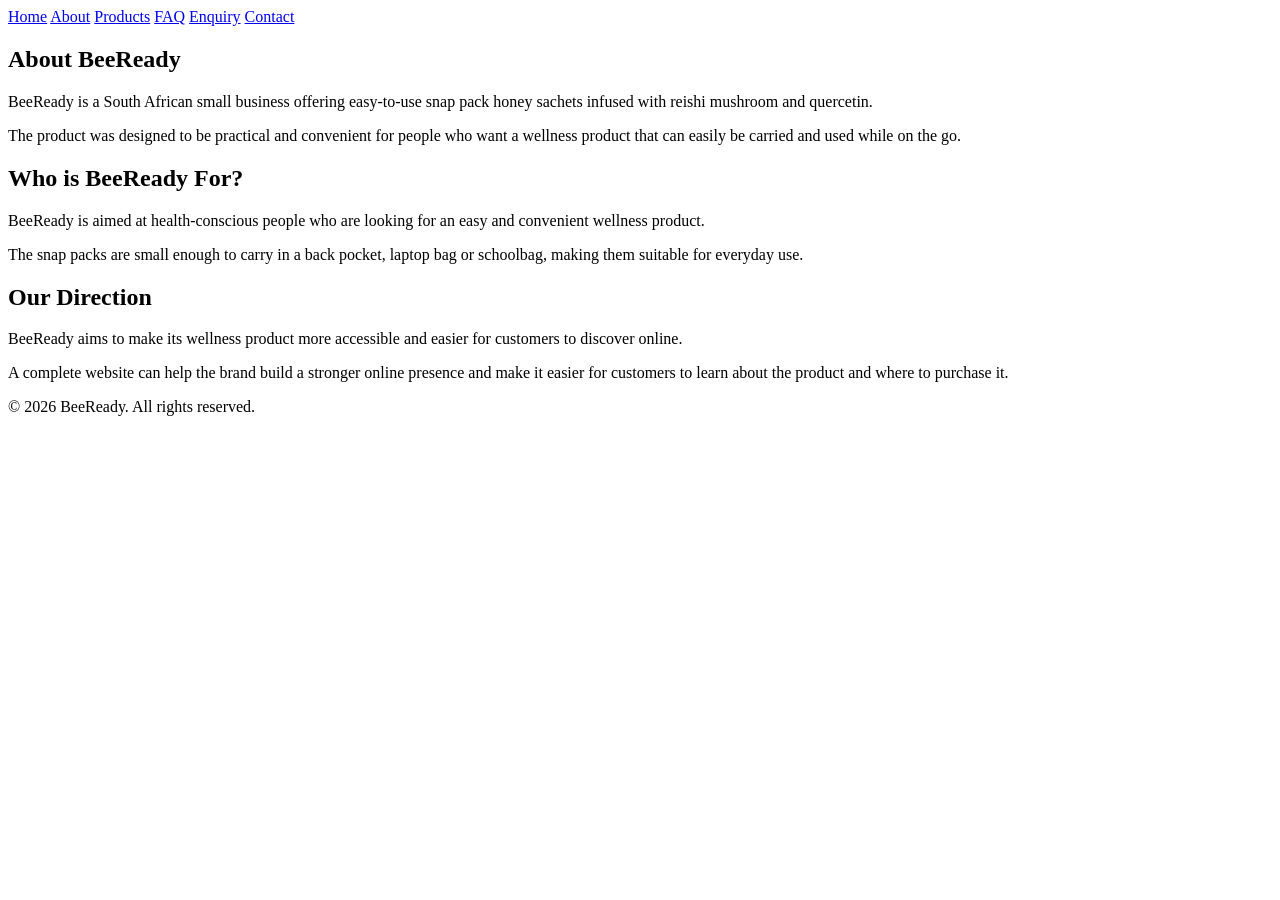
==== about.html @ 3e6a4b76 "Initial Part 1 website structure" ====
<!DOCTYPE html>
<html lang="en">
<head>
    <meta charset="UTF-8">
    <meta name="viewport" content="width=device-width, initial-scale=1.0">
    <title>BeeReady | About</title>
<body>

    <!-- Website Header and Navigation -->
    <header>
        <nav>
            <a href="index.html">Home</a>
            <a href="about.html">About</a>
            <a href="products.html">Products</a>
            <a href="faq.html">FAQ</a>
            <a href="enquiry.html">Enquiry</a>
            <a href="contact.html">Contact</a>
        </nav>
    </header>

    <!-- Main Website Content -->
    <main>

    <!-- About BeeReady -->
    <section>
        <h1>About BeeReady</h1>

        <p>
            BeeReady is a South African small business offering
            easy-to-use snap pack honey sachets infused with
            reishi mushroom and quercetin.
        </p>

        <p>
            The product was designed to be practical and convenient
            for people who want a wellness product that can easily
            be carried and used while on the go.
        </p>
    </section>

    <!-- Target Audience -->
    <section>
        <h2>Who is BeeReady For?</h2>

        <p>
            BeeReady is aimed at health-conscious people who are
            looking for an easy and convenient wellness product.
        </p>

        <p>
            The snap packs are small enough to carry in a back pocket,
            laptop bag or schoolbag, making them suitable for everyday use.
        </p>
    </section>

    <!-- Brand Direction -->
    <section>
        <h2>Our Direction</h2>

        <p>
            BeeReady aims to make its wellness product more accessible
            and easier for customers to discover online.
        </p>

        <p>
            A complete website can help the brand build a stronger
            online presence and make it easier for customers to learn
            about the product and where to purchase it.
        </p>
    </section>

</main>

    <!-- Website Footer -->
    <footer>
        <p>&copy; 2026 BeeReady. All rights reserved.</p>
    </footer>

</body>
</html>
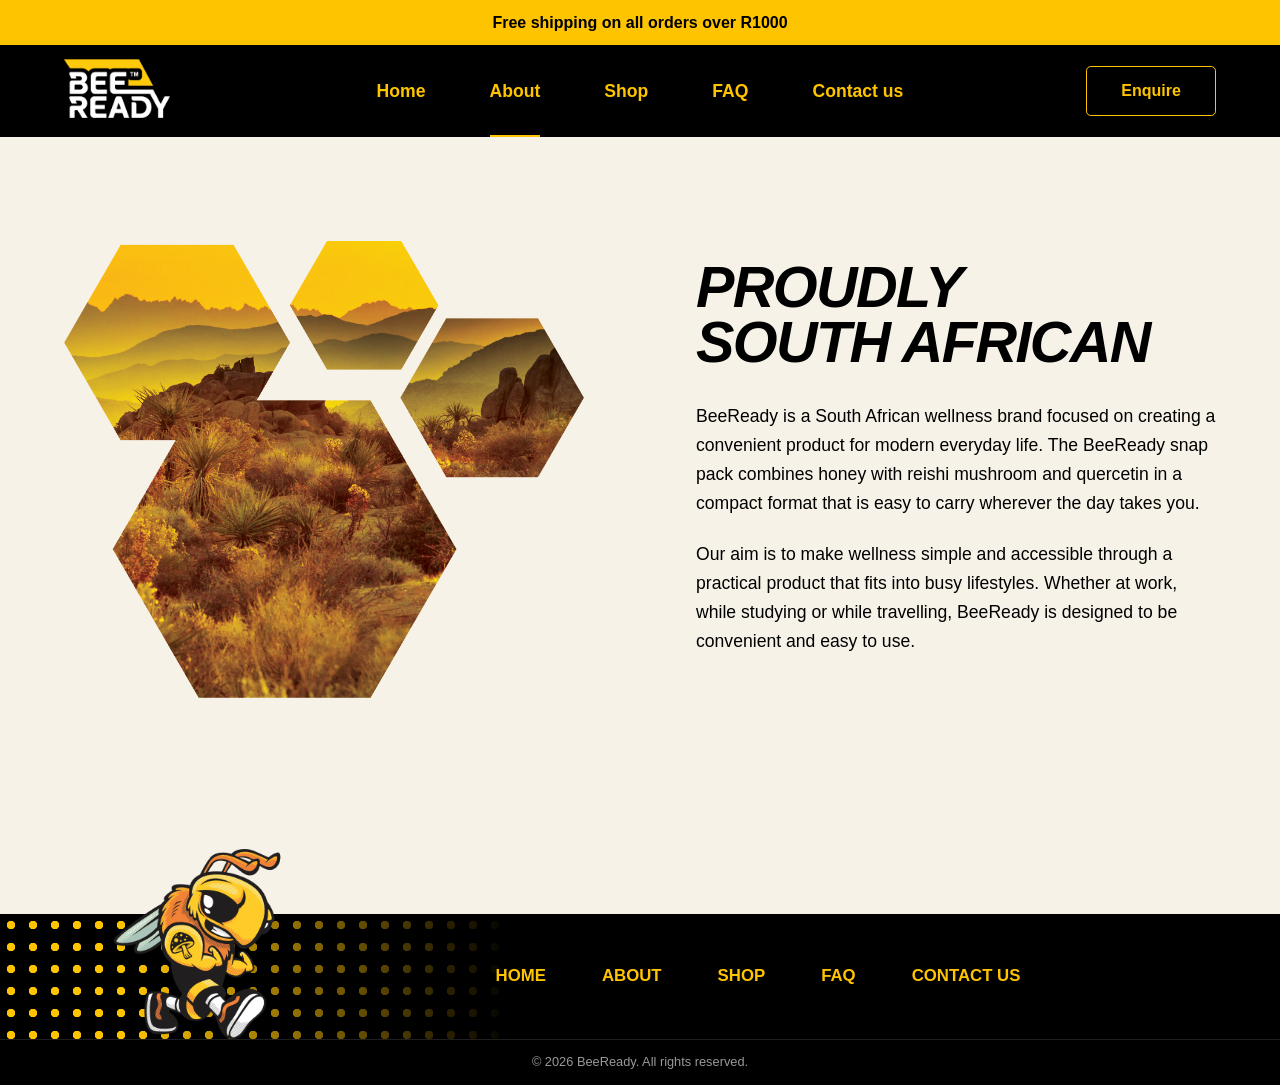
==== commit 243c0236: "Complete Part 2 responsive design and styling" ====
--- a/about.html
+++ b/about.html
@@ -1,80 +1,228 @@
 <!DOCTYPE html>
 <html lang="en">
+
 <head>
     <meta charset="UTF-8">
-    <meta name="viewport" content="width=device-width, initial-scale=1.0">
+
+    <meta
+        name="viewport"
+        content="width=device-width, initial-scale=1.0">
+
+    <link
+        rel="stylesheet"
+        href="css/style.css">
+
     <title>BeeReady | About</title>
+</head>
+
 <body>
 
-    <!-- Website Header and Navigation -->
-    <header>
-        <nav>
-            <a href="index.html">Home</a>
-            <a href="about.html">About</a>
-            <a href="products.html">Products</a>
-            <a href="faq.html">FAQ</a>
-            <a href="enquiry.html">Enquiry</a>
-            <a href="contact.html">Contact</a>
-        </nav>
+
+    <!-- ========================================
+         Announcement Bar
+    ========================================= -->
+
+    <div class="announcement-bar">
+
+        <p>
+            Free shipping on all orders over R1000
+        </p>
+
+    </div>
+
+
+    <!-- ========================================
+         Header
+    ========================================= -->
+
+    <header class="site-header">
+
+        <div class="header-container">
+
+
+            <!-- Logo -->
+
+            <a
+                href="index.html"
+                class="header-logo">
+
+                <img
+                    src="images/logo/beeready-logo.png"
+                    alt="BeeReady logo">
+
+            </a>
+
+
+            <!-- Navigation -->
+
+            <nav
+                class="main-nav"
+                aria-label="Main navigation">
+
+                <a href="index.html">
+                    Home
+                </a>
+
+                <a
+                    href="about.html"
+                    class="active">
+                    About
+                </a>
+
+                <a href="products.html">
+                    Shop
+                </a>
+
+                <a href="faq.html">
+                    FAQ
+                </a>
+
+                <a href="contact.html">
+                    Contact us
+                </a>
+
+            </nav>
+
+
+            <!-- Enquiry Button -->
+
+            <a
+                href="enquiry.html"
+                class="header-button">
+
+                Enquire
+
+            </a>
+
+
+        </div>
+
     </header>
 
-    <!-- Main Website Content -->
-    <main>
-
-    <!-- About BeeReady -->
-    <section>
-        <h1>About BeeReady</h1>
-
-        <p>
-            BeeReady is a South African small business offering
-            easy-to-use snap pack honey sachets infused with
-            reishi mushroom and quercetin.
-        </p>
-
-        <p>
-            The product was designed to be practical and convenient
-            for people who want a wellness product that can easily
-            be carried and used while on the go.
-        </p>
-    </section>
-
-    <!-- Target Audience -->
-    <section>
-        <h2>Who is BeeReady For?</h2>
-
-        <p>
-            BeeReady is aimed at health-conscious people who are
-            looking for an easy and convenient wellness product.
-        </p>
-
-        <p>
-            The snap packs are small enough to carry in a back pocket,
-            laptop bag or schoolbag, making them suitable for everyday use.
-        </p>
-    </section>
-
-    <!-- Brand Direction -->
-    <section>
-        <h2>Our Direction</h2>
-
-        <p>
-            BeeReady aims to make its wellness product more accessible
-            and easier for customers to discover online.
-        </p>
-
-        <p>
-            A complete website can help the brand build a stronger
-            online presence and make it easier for customers to learn
-            about the product and where to purchase it.
-        </p>
-    </section>
-
-</main>
-
-    <!-- Website Footer -->
-    <footer>
-        <p>&copy; 2026 BeeReady. All rights reserved.</p>
+
+    <!-- ========================================
+         Main Content
+    ========================================= -->
+
+    <main class="about-main">
+
+
+        <!-- ========================================
+             Proudly South African Section
+        ========================================= -->
+
+        <section class="about-feature">
+
+
+            <!-- Left Image -->
+
+            <div class="about-feature-image">
+
+                <img
+                    src="images/general/about-south-africa.png"
+                    alt="South African landscape displayed in a honeycomb design">
+
+            </div>
+
+
+            <!-- Right Content -->
+
+            <div class="about-feature-content">
+
+                <h1>
+                    PROUDLY<br>
+                    SOUTH AFRICAN
+                </h1>
+
+                <p>
+                    BeeReady is a South African wellness brand focused on
+                    creating a convenient product for modern everyday life.
+                    The BeeReady snap pack combines honey with reishi
+                    mushroom and quercetin in a compact format that is easy
+                    to carry wherever the day takes you.
+                </p>
+
+                <p>
+                    Our aim is to make wellness simple and accessible through
+                    a practical product that fits into busy lifestyles.
+                    Whether at work, while studying or while travelling,
+                    BeeReady is designed to be convenient and easy to use.
+                </p>
+
+            </div>
+
+
+        </section>
+
+
+    </main>
+
+
+    <!-- ========================================
+         Footer
+    ========================================= -->
+
+    <footer class="site-footer">
+
+        <div class="footer-main">
+
+
+            <!-- Decorative Dots -->
+
+            <div class="footer-dots"></div>
+
+
+            <!-- Bee Mascot -->
+
+            <img
+                src="images/general/beeready-mascot.png"
+                alt="BeeReady bee mascot"
+                class="footer-mascot">
+
+
+            <!-- Footer Navigation -->
+
+            <nav
+                class="footer-nav"
+                aria-label="Footer navigation">
+
+                <a href="index.html">
+                    Home
+                </a>
+
+                <a href="about.html">
+                    About
+                </a>
+
+                <a href="products.html">
+                    Shop
+                </a>
+
+                <a href="faq.html">
+                    FAQ
+                </a>
+
+                <a href="contact.html">
+                    Contact Us
+                </a>
+
+            </nav>
+
+
+        </div>
+
+
+        <div class="footer-bottom">
+
+            <p>
+                &copy; 2026 BeeReady. All rights reserved.
+            </p>
+
+        </div>
+
     </footer>
 
+
 </body>
+
 </html>
--- a/css/style.css
+++ b/css/style.css
@@ -0,0 +1,2231 @@
+/* =========================================================
+   BeeReady Website
+   WEDE5020 - Part 2
+========================================================= */
+
+
+/* =========================================================
+   1. CSS RESET
+========================================================= */
+
+* {
+    margin: 0;
+    padding: 0;
+    box-sizing: border-box;
+}
+
+
+/* =========================================================
+   2. COLOUR VARIABLES
+========================================================= */
+
+:root {
+    --black: #000000;
+    --dark: #080808;
+    --dark-soft: #181818;
+
+    --yellow: #ffc400;
+    --yellow-dark: #e6b000;
+
+    --red: #ed1c24;
+    --blue: #08a9ee;
+
+    --white: #ffffff;
+    --cream: #f7f2e8;
+    --grey: #777777;
+    --light-grey: #e5e5e5;
+}
+
+
+/* =========================================================
+   3. GLOBAL / BASE STYLES
+========================================================= */
+
+html {
+    font-size: 16px;
+    scroll-behavior: smooth;
+}
+
+
+body {
+    font-family: Arial, Helvetica, sans-serif;
+
+    font-size: 1rem;
+    line-height: 1.6;
+
+    color: var(--black);
+    background-color: var(--cream);
+
+    overflow-x: hidden;
+}
+
+
+h1,
+h2,
+h3,
+h4 {
+    line-height: 1.15;
+}
+
+
+h1 {
+    font-size: 3.5rem;
+}
+
+
+h2 {
+    font-size: 2.6rem;
+}
+
+
+h3 {
+    font-size: 1.5rem;
+}
+
+
+h4 {
+    font-size: 1.1rem;
+}
+
+
+p {
+    margin-bottom: 1rem;
+}
+
+
+a {
+    color: inherit;
+    text-decoration: none;
+}
+
+
+ul {
+    padding-left: 1.5rem;
+}
+
+
+img {
+    display: block;
+
+    max-width: 100%;
+    height: auto;
+}
+
+
+input,
+select,
+textarea,
+button {
+    font: inherit;
+}
+
+
+button {
+    cursor: pointer;
+}
+
+
+/* =========================================================
+   4. ANNOUNCEMENT BAR
+========================================================= */
+
+.announcement-bar {
+    width: 100%;
+
+    padding: 0.6rem 1rem;
+
+    background-color: var(--yellow);
+    color: var(--black);
+
+    text-align: center;
+}
+
+
+.announcement-bar p {
+    margin: 0;
+
+    font-size: 1rem;
+    font-weight: 700;
+}
+
+
+/* =========================================================
+   5. HEADER
+========================================================= */
+
+.site-header {
+    width: 100%;
+
+    background-color: var(--black);
+
+    padding: 0 5%;
+}
+
+
+.header-container {
+    width: min(100%, 1540px);
+
+    min-height: 92px;
+
+    margin: 0 auto;
+
+    display: grid;
+
+    grid-template-columns:
+        180px
+        1fr
+        180px;
+
+    align-items: center;
+}
+
+
+/* Header Logo */
+
+.header-logo {
+    display: flex;
+
+    justify-content: flex-start;
+    align-items: center;
+}
+
+
+.header-logo img {
+    width: 110px;
+    height: auto;
+}
+
+
+/* Main Navigation */
+
+.main-nav {
+    height: 92px;
+
+    display: flex;
+
+    justify-content: center;
+    align-items: stretch;
+
+    gap: 4rem;
+}
+
+
+.main-nav a {
+    position: relative;
+
+    display: flex;
+
+    align-items: center;
+
+    color: var(--yellow);
+
+    font-size: 1.1rem;
+    font-weight: 600;
+
+    transition:
+        color 0.25s ease;
+}
+
+
+.main-nav a::after {
+    content: "";
+
+    position: absolute;
+
+    left: 0;
+    right: 0;
+    bottom: 0;
+
+    height: 2px;
+
+    background-color: var(--yellow);
+
+    transform: scaleX(0);
+
+    transform-origin: center;
+
+    transition:
+        transform 0.25s ease;
+}
+
+
+.main-nav a:hover {
+    color: var(--white);
+}
+
+
+.main-nav a:hover::after,
+.main-nav a.active::after {
+    transform: scaleX(1);
+}
+
+
+.main-nav a:focus {
+    outline: 2px solid var(--yellow);
+    outline-offset: 5px;
+}
+
+
+/* Header Enquiry Button */
+
+.header-button {
+    justify-self: end;
+
+    min-width: 130px;
+
+    padding: 0.7rem 1.4rem;
+
+    border: 1px solid var(--yellow);
+    border-radius: 0.3rem;
+
+    color: var(--yellow);
+
+    text-align: center;
+
+    font-weight: 700;
+
+    transition:
+        background-color 0.25s ease,
+        color 0.25s ease,
+        transform 0.25s ease;
+}
+
+
+.header-button:hover,
+.header-button-active {
+    background-color: var(--yellow);
+    color: var(--black);
+}
+
+
+.header-button:hover {
+    transform: translateY(-2px);
+}
+
+
+.header-button:focus {
+    outline: 2px solid var(--yellow);
+    outline-offset: 4px;
+}
+
+
+/* =========================================================
+   6. GENERAL PAGE LAYOUT
+========================================================= */
+
+main {
+    width: min(90%, 1200px);
+
+    margin: 0 auto;
+}
+
+
+section {
+    padding: 5rem 0;
+}
+
+
+section + section {
+    border-top: 1px solid rgba(0, 0, 0, 0.08);
+}
+
+
+/* Pages that need true full width */
+
+.home-main,
+.about-main,
+.shop-main {
+    width: 100%;
+    max-width: none;
+
+    margin: 0;
+    padding: 0;
+}
+
+
+/* =========================================================
+   7. COMMON BUTTONS / LABELS
+========================================================= */
+
+.section-label {
+    margin-bottom: 0.8rem;
+
+    color: var(--yellow);
+
+    font-size: 0.85rem;
+    font-weight: 700;
+
+    letter-spacing: 0.13rem;
+}
+
+
+.text-link {
+    display: inline-block;
+
+    margin-top: 0.5rem;
+
+    padding-bottom: 0.15rem;
+
+    border-bottom: 2px solid var(--yellow);
+
+    font-weight: 700;
+
+    transition:
+        color 0.25s ease;
+}
+
+
+.text-link:hover {
+    color: var(--yellow-dark);
+}
+
+
+.text-link:focus {
+    outline: 2px solid var(--yellow);
+    outline-offset: 4px;
+}
+
+
+.dark-button,
+.primary-button {
+    display: inline-block;
+
+    margin-top: 1rem;
+
+    padding: 0.9rem 1.6rem;
+
+    border-radius: 0.3rem;
+
+    background-color: var(--black);
+    color: var(--white);
+
+    font-weight: 700;
+
+    transition:
+        background-color 0.25s ease,
+        color 0.25s ease,
+        transform 0.25s ease;
+}
+
+
+.dark-button:hover,
+.primary-button:hover {
+    background-color: var(--yellow);
+    color: var(--black);
+
+    transform: translateY(-3px);
+}
+
+
+/* =========================================================
+   8. HOME HERO
+========================================================= */
+
+.home-hero {
+    position: relative;
+
+    width: 100%;
+
+    min-height: 720px;
+
+    margin: 0;
+    padding: 0;
+
+    background-color: var(--black);
+
+    background-image:
+        url("../images/general/home-hero-bg.jpg");
+
+    background-size: cover;
+    background-position: center center;
+    background-repeat: no-repeat;
+
+    overflow: hidden;
+
+    border: none;
+}
+
+
+/* Overlay */
+
+.home-hero-overlay {
+    position: absolute;
+
+    inset: 0;
+
+    z-index: 1;
+
+    background:
+        linear-gradient(
+            90deg,
+            rgba(0, 0, 0, 0.78) 0%,
+            rgba(0, 0, 0, 0.55) 48%,
+            rgba(0, 0, 0, 0.90) 100%
+        );
+}
+
+
+/* Hero Inner */
+
+.home-hero-container {
+    position: relative;
+
+    z-index: 2;
+
+    width: min(90%, 1600px);
+
+    min-height: 720px;
+
+    margin: 0 auto;
+
+    display: grid;
+
+    grid-template-columns:
+        1.05fr
+        0.95fr;
+
+    align-items: center;
+
+    gap: 4rem;
+}
+
+
+/* Left Side */
+
+.home-hero-left {
+    color: var(--white);
+}
+
+
+/* Main Heading */
+
+.home-hero-heading {
+    display: flex;
+
+    flex-direction: column;
+
+    align-items: flex-start;
+
+    margin-bottom: 3rem;
+
+    text-transform: uppercase;
+
+    font-weight: 900;
+    font-style: italic;
+
+    line-height: 0.88;
+}
+
+
+.home-hero-heading span {
+    display: block;
+
+    color: var(--white);
+
+    font-size: clamp(
+        3rem,
+        4vw,
+        4.7rem
+    );
+}
+
+
+.home-hero-heading strong {
+    display: block;
+
+    margin-left: 1.4rem;
+
+    color: var(--yellow);
+
+    font-size: clamp(
+        4rem,
+        5.2vw,
+        6rem
+    );
+
+    font-weight: 900;
+
+    line-height: 0.95;
+
+    transform: rotate(-3deg);
+}
+
+
+/* Hero Text */
+
+.home-hero-copy {
+    max-width: 650px;
+}
+
+
+.home-hero-copy h1 {
+    margin: 0 0 1.2rem;
+
+    color: var(--white);
+
+    font-size: 1.55rem;
+    font-weight: 700;
+
+    line-height: 1.35;
+}
+
+
+.home-hero-copy p {
+    margin: 0 0 1.5rem;
+
+    max-width: 620px;
+
+    color: var(--white);
+
+    font-size: 1.08rem;
+
+    line-height: 1.7;
+}
+
+
+/* Hero Button */
+
+.home-hero-button {
+    display: inline-flex;
+
+    align-items: center;
+    justify-content: center;
+
+    min-width: 270px;
+
+    padding: 0.85rem 1.4rem;
+
+    border-radius: 0.25rem;
+
+    background-color: var(--yellow);
+    color: var(--black);
+
+    font-weight: 700;
+
+    transition:
+        background-color 0.25s ease,
+        transform 0.25s ease;
+}
+
+
+.home-hero-button:hover {
+    background-color: var(--white);
+
+    transform: translateY(-3px);
+}
+
+
+.home-hero-button:focus {
+    outline: 3px solid var(--yellow);
+    outline-offset: 4px;
+}
+
+
+
+
+/* Right Product Artwork */
+
+.home-hero-right {
+    display: flex;
+
+    justify-content: center;
+    align-items: center;
+}
+
+
+.home-hero-right img {
+    width: 100%;
+
+    max-width: 620px;
+
+    height: auto;
+
+    object-fit: contain;
+
+    filter:
+        drop-shadow(
+            0 25px 35px
+            rgba(0, 0, 0, 0.35)
+        );
+}
+
+
+/* =========================================================
+   9. HOME ABOUT
+========================================================= */
+
+.home-about {
+    width: min(90%, 1200px);
+
+    margin-left: auto;
+    margin-right: auto;
+
+    display: grid;
+
+    grid-template-columns:
+        1fr
+        1.25fr;
+
+    gap: 5rem;
+
+    align-items: start;
+}
+
+
+.home-about-heading h2 {
+    max-width: 450px;
+}
+
+
+.home-about-card {
+    padding: 2.5rem;
+
+    background-color: var(--white);
+
+    border-radius: 1rem;
+}
+
+
+/* =========================================================
+   10. HOME PRODUCT
+========================================================= */
+
+.home-product {
+    width: min(90%, 1200px);
+
+    margin-left: auto;
+    margin-right: auto;
+
+    display: grid;
+
+    grid-template-columns:
+        1fr
+        1fr;
+
+    gap: 5rem;
+
+    align-items: center;
+}
+
+
+.home-product-image {
+    padding: 3rem;
+
+    background-color: var(--white);
+
+    border-radius: 1.5rem;
+
+    display: flex;
+
+    justify-content: center;
+    align-items: center;
+}
+
+
+.home-product-image img {
+    width: 100%;
+
+    max-width: 450px;
+
+    object-fit: contain;
+}
+
+
+.home-product-content h2 {
+    margin-bottom: 1.5rem;
+
+    max-width: 600px;
+}
+
+
+.home-product-content p {
+    max-width: 600px;
+}
+
+
+/* =========================================================
+   11. GENERAL INNER PAGE HERO
+========================================================= */
+
+.page-hero {
+    margin-top: 2rem;
+
+    padding: 4.5rem 3rem;
+
+    background-color: var(--dark-soft);
+    color: var(--white);
+
+    border-radius: 1.5rem;
+}
+
+
+.page-hero h1 {
+    max-width: 800px;
+
+    margin-bottom: 1rem;
+}
+
+
+.page-hero > p:last-child {
+    max-width: 700px;
+
+    color: #dddddd;
+
+    font-size: 1.1rem;
+}
+
+
+/* =========================================================
+   12. ABOUT PAGE
+========================================================= */
+
+.about-feature {
+    width: min(90%, 1380px);
+
+    margin: 0 auto;
+
+    padding: 6.5rem 0;
+
+    display: grid;
+
+    grid-template-columns:
+        minmax(0, 1fr)
+        minmax(0, 1fr);
+
+    gap: 7rem;
+
+    align-items: center;
+
+    border: none;
+}
+
+
+/* About Image */
+
+.about-feature-image {
+    display: flex;
+
+    justify-content: center;
+    align-items: center;
+}
+
+
+.about-feature-image img {
+    width: 100%;
+
+    max-width: 650px;
+
+    object-fit: contain;
+}
+
+
+/* About Copy */
+
+.about-feature-content {
+    max-width: 650px;
+}
+
+
+.about-feature-content h1 {
+    margin-bottom: 2rem;
+
+    color: var(--black);
+
+    font-size: clamp(
+        3rem,
+        4.5vw,
+        5rem
+    );
+
+    font-weight: 800;
+    font-style: italic;
+
+    line-height: 0.95;
+
+    letter-spacing: -0.1rem;
+}
+
+
+.about-feature-content p {
+    margin-bottom: 1.4rem;
+
+    color: var(--black);
+
+    font-size: 1.1rem;
+
+    line-height: 1.65;
+}
+
+
+/* Old About classes kept in case still used */
+
+.about-grid {
+    display: grid;
+
+    grid-template-columns:
+        1fr
+        1.3fr;
+
+    gap: 4rem;
+
+    align-items: start;
+}
+
+
+.about-card {
+    padding: 2.5rem;
+
+    background-color: var(--white);
+
+    border-radius: 1rem;
+}
+
+
+/* =========================================================
+   13. SHOP / PRODUCT PAGE
+========================================================= */
+
+.shop-product {
+    width: min(90%, 1200px);
+
+    margin: 0 auto;
+
+    padding: 5rem 0 6rem;
+
+    text-align: center;
+
+    border: none;
+}
+
+
+.shop-product-image {
+    display: flex;
+
+    justify-content: center;
+
+    margin-bottom: 2rem;
+}
+
+
+.shop-product-image img {
+    width: 100%;
+
+    max-width: 500px;
+
+    object-fit: contain;
+}
+
+
+.shop-product-content {
+    max-width: 520px;
+
+    margin: 0 auto;
+}
+
+
+.shop-product-content h1 {
+    margin-bottom: 1rem;
+
+    color: var(--black);
+
+    font-size: 1.55rem;
+    font-weight: 800;
+    font-style: italic;
+
+    line-height: 1.05;
+}
+
+
+.shop-product-content p {
+    margin-bottom: 1.6rem;
+
+    color: var(--black);
+
+    font-size: 1.1rem;
+
+    line-height: 1.65;
+}
+
+
+.buy-button {
+    display: inline-block;
+
+    padding: 0.85rem 2rem;
+
+    background-color: var(--yellow);
+    color: var(--black);
+
+    border-radius: 0.25rem;
+
+    font-size: 1rem;
+    font-weight: 700;
+
+    transition:
+        background-color 0.25s ease,
+        color 0.25s ease,
+        transform 0.25s ease;
+}
+
+
+.buy-button:hover {
+    background-color: var(--black);
+    color: var(--white);
+
+    transform: translateY(-2px);
+}
+
+
+.buy-button:focus {
+    outline: 3px solid var(--yellow);
+    outline-offset: 4px;
+}
+
+
+/* =========================================================
+   14. POWER / INGREDIENT SECTION
+========================================================= */
+
+.power-section {
+    width: 100%;
+
+    padding: 4.5rem 5% 5.5rem;
+
+    background-color: #020707;
+    color: var(--white);
+
+    border: none;
+}
+
+
+/* Ingredient Heading */
+
+.power-heading {
+    margin-bottom: 4rem;
+
+    text-align: center;
+}
+
+
+.power-heading p {
+    margin: 0;
+
+    color: var(--blue);
+
+    font-size: clamp(
+        2rem,
+        3vw,
+        3.3rem
+    );
+
+    font-weight: 900;
+    font-style: italic;
+
+    line-height: 1;
+}
+
+
+.power-heading h2 {
+    margin: 0.4rem 0;
+
+    color: var(--white);
+
+    font-size: clamp(
+        2rem,
+        3vw,
+        3.2rem
+    );
+
+    font-weight: 900;
+    font-style: italic;
+
+    line-height: 1;
+}
+
+
+.power-heading h3 {
+    margin: 0;
+
+    color: var(--yellow);
+
+    font-size: clamp(
+        2rem,
+        3vw,
+        3.2rem
+    );
+
+    font-weight: 900;
+    font-style: italic;
+
+    line-height: 1;
+}
+
+
+/* Ingredient Grid */
+
+.power-grid {
+    width: min(100%, 1350px);
+
+    margin: 0 auto;
+
+    display: grid;
+
+    grid-template-columns:
+        repeat(4, 1fr);
+
+    gap: 2rem;
+}
+
+
+/* Cards */
+
+.power-card {
+    position: relative;
+
+    min-height: 450px;
+
+    padding: 4.5rem 2rem 2.5rem;
+
+    border: 2px solid;
+    border-radius: 0.9rem;
+
+    background-color: transparent;
+
+    transition:
+        transform 0.3s ease,
+        box-shadow 0.3s ease;
+}
+
+
+.power-card-yellow {
+    border-color: var(--yellow);
+}
+
+
+.power-card-red {
+    border-color: var(--red);
+}
+
+
+/* Gap in top border */
+
+.power-card::before {
+    content: "";
+
+    position: absolute;
+
+    top: -4px;
+    left: 50%;
+
+    width: 110px;
+    height: 8px;
+
+    background-color: #020707;
+
+    transform: translateX(-50%);
+}
+
+
+/* Ingredient Images */
+
+.ingredient-icon {
+    position: absolute;
+
+    top: -2.7rem;
+    left: 50%;
+
+    width: 95px;
+    height: 95px;
+
+    transform: translateX(-50%);
+
+    display: flex;
+
+    justify-content: center;
+    align-items: center;
+
+    z-index: 2;
+}
+
+
+.ingredient-icon img {
+    width: 100%;
+    height: 100%;
+
+    object-fit: contain;
+}
+
+
+/* Card Titles */
+
+.power-card h4 {
+    margin-bottom: 1.5rem;
+
+    text-align: center;
+
+    font-size: 1.15rem;
+    font-weight: 800;
+    font-style: italic;
+
+    line-height: 1.2;
+}
+
+
+.power-card-yellow h4 {
+    color: var(--yellow);
+}
+
+
+.power-card-red h4 {
+    color: var(--red);
+}
+
+
+/* Card Description */
+
+.power-card > p {
+    min-height: 95px;
+
+    margin-bottom: 1.5rem;
+
+    color: var(--white);
+
+    text-align: center;
+
+    font-size: 1rem;
+
+    line-height: 1.55;
+}
+
+
+/* Ingredient Lists */
+
+.power-card ul {
+    margin: 0;
+
+    padding-left: 1.2rem;
+}
+
+
+.power-card li {
+    margin-bottom: 0.45rem;
+
+    padding-left: 0.25rem;
+
+    color: var(--white);
+
+    font-size: 0.95rem;
+
+    line-height: 1.5;
+}
+
+
+.power-card-yellow li::marker {
+    color: var(--yellow);
+}
+
+
+.power-card-red li::marker {
+    color: var(--red);
+}
+
+
+/* Hover */
+
+.power-card:hover {
+    transform: translateY(-7px);
+}
+
+
+.power-card-yellow:hover {
+    box-shadow:
+        0 12px 35px
+        rgba(255, 196, 0, 0.15);
+}
+
+
+.power-card-red:hover {
+    box-shadow:
+        0 12px 35px
+        rgba(237, 28, 36, 0.15);
+}
+
+
+/* =========================================================
+   15. FAQ PAGE
+========================================================= */
+
+.faq-heading {
+    max-width: 650px;
+
+    margin: 0 auto 2.5rem;
+
+    text-align: center;
+}
+
+
+.faq-grid {
+    display: grid;
+
+    grid-template-columns:
+        repeat(2, 1fr);
+
+    gap: 1.5rem;
+}
+
+
+.faq-card {
+    padding: 2rem;
+
+    background-color: var(--white);
+
+    border: 1px solid rgba(0, 0, 0, 0.06);
+    border-radius: 1rem;
+
+    transition:
+        transform 0.3s ease,
+        box-shadow 0.3s ease;
+}
+
+
+.faq-card:hover {
+    transform: translateY(-4px);
+
+    box-shadow:
+        0 10px 30px
+        rgba(0, 0, 0, 0.08);
+}
+
+
+.faq-card h3 {
+    margin-bottom: 0.75rem;
+}
+
+
+.faq-help {
+    padding: 3rem;
+
+    background-color: var(--dark-soft);
+    color: var(--white);
+
+    border-radius: 1.5rem;
+
+    display: flex;
+
+    justify-content: space-between;
+    align-items: center;
+
+    gap: 3rem;
+}
+
+
+/* =========================================================
+   16. ENQUIRY PAGE
+========================================================= */
+
+.enquiry-layout {
+    display: grid;
+
+    grid-template-columns:
+        1fr
+        1.3fr;
+
+    gap: 4rem;
+
+    align-items: start;
+}
+
+
+.form-card {
+    padding: 2.5rem;
+
+    background-color: var(--white);
+
+    border-radius: 1.5rem;
+}
+
+
+.form-group {
+    margin-bottom: 1.5rem;
+}
+
+
+.form-group label {
+    display: block;
+
+    margin-bottom: 0.5rem;
+
+    font-weight: 700;
+}
+
+
+.form-group input,
+.form-group select,
+.form-group textarea {
+    width: 100%;
+
+    padding: 0.9rem 1rem;
+
+    border: 1px solid #cccccc;
+    border-radius: 0.5rem;
+
+    background-color: var(--white);
+    color: var(--black);
+
+    transition:
+        border-color 0.3s ease,
+        box-shadow 0.3s ease;
+}
+
+
+.form-group input:focus,
+.form-group select:focus,
+.form-group textarea:focus {
+    outline: none;
+
+    border-color: var(--yellow);
+
+    box-shadow:
+        0 0 0 3px
+        rgba(255, 196, 0, 0.2);
+}
+
+
+.form-group textarea {
+    resize: vertical;
+}
+
+
+.form-submit {
+    padding: 0.9rem 1.6rem;
+
+    border: none;
+    border-radius: 0.5rem;
+
+    background-color: var(--black);
+    color: var(--white);
+
+    font-weight: 700;
+
+    transition:
+        background-color 0.3s ease,
+        color 0.3s ease,
+        transform 0.3s ease;
+}
+
+
+.form-submit:hover {
+    background-color: var(--yellow);
+    color: var(--black);
+
+    transform: translateY(-3px);
+}
+
+
+.form-submit:focus {
+    outline: 3px solid var(--yellow);
+    outline-offset: 4px;
+}
+
+
+/* =========================================================
+   17. CONTACT PAGE
+========================================================= */
+
+.contact-layout {
+    display: grid;
+
+    grid-template-columns:
+        1fr
+        1.3fr;
+
+    gap: 4rem;
+
+    align-items: start;
+}
+
+
+.contact-card {
+    padding: 2.5rem;
+
+    background-color: var(--white);
+
+    border-radius: 1.5rem;
+}
+
+
+.contact-item {
+    margin-bottom: 1.5rem;
+
+    padding-bottom: 1.5rem;
+
+    border-bottom:
+        1px solid
+        rgba(0, 0, 0, 0.08);
+}
+
+
+.contact-item:last-of-type {
+    border-bottom: none;
+}
+
+
+/* =========================================================
+   18. FOOTER
+========================================================= */
+
+.site-footer {
+    position: relative;
+
+    margin-top: 7rem;
+
+    background-color: var(--black);
+    color: var(--white);
+}
+
+
+/* Main Footer Area */
+
+.footer-main {
+    position: relative;
+
+    min-height: 125px;
+
+    display: flex;
+
+    justify-content: center;
+    align-items: center;
+
+    padding:
+        1rem
+        5%
+        1rem
+        300px;
+
+    overflow: visible;
+}
+
+
+/* Yellow Dots */
+
+.footer-dots {
+    position: absolute;
+
+    left: 0;
+    top: 0;
+
+    width: 40%;
+    height: 100%;
+
+    background-image:
+        radial-gradient(
+            circle,
+            var(--yellow) 4px,
+            transparent 4.5px
+        );
+
+    background-size:
+        22px 22px;
+
+    -webkit-mask-image:
+        linear-gradient(
+            to right,
+            black 0%,
+            black 25%,
+            transparent 100%
+        );
+
+    mask-image:
+        linear-gradient(
+            to right,
+            black 0%,
+            black 25%,
+            transparent 100%
+        );
+
+    pointer-events: none;
+}
+
+
+/* Mascot */
+
+.footer-mascot {
+    position: absolute;
+
+    left: 8%;
+    bottom: 0;
+
+    width: 190px;
+    max-width: none;
+
+    z-index: 3;
+}
+
+
+/* Footer Navigation */
+
+.footer-nav {
+    position: relative;
+
+    z-index: 4;
+
+    display: flex;
+
+    justify-content: center;
+    align-items: center;
+
+    gap: 3.5rem;
+
+    flex-wrap: wrap;
+}
+
+
+.footer-nav a {
+    color: var(--yellow);
+
+    font-size: 1.05rem;
+    font-weight: 600;
+
+    text-transform: uppercase;
+
+    transition:
+        color 0.3s ease,
+        transform 0.3s ease;
+}
+
+
+.footer-nav a:hover {
+    color: var(--white);
+
+    transform: translateY(-2px);
+}
+
+
+.footer-nav a:focus {
+    outline: 2px solid var(--yellow);
+    outline-offset: 5px;
+}
+
+
+/* Copyright */
+
+.footer-bottom {
+    padding: 0.75rem 5%;
+
+    border-top:
+        1px solid
+        rgba(255, 255, 255, 0.12);
+
+    text-align: center;
+}
+
+
+.footer-bottom p {
+    margin: 0;
+
+    color: #999999;
+
+    font-size: 0.8rem;
+}
+
+
+/* =========================================================
+   19. TABLET - 1024px AND SMALLER
+========================================================= */
+
+@media (max-width: 1024px) {
+
+    /* Header */
+
+    .header-container {
+        grid-template-columns:
+            140px
+            1fr
+            130px;
+    }
+
+
+    .main-nav {
+        gap: 2rem;
+    }
+
+
+    /* Home Hero */
+
+    .home-hero,
+    .home-hero-container {
+        min-height: 650px;
+    }
+
+
+    .home-hero-container {
+        width: 92%;
+
+        grid-template-columns:
+            1fr
+            0.8fr;
+
+        gap: 2rem;
+    }
+
+
+    .home-hero-heading span {
+        font-size: 3.1rem;
+    }
+
+
+    .home-hero-heading strong {
+        font-size: 4.4rem;
+    }
+
+
+    .home-hero-right img {
+        max-width: 480px;
+    }
+
+
+    /* General */
+
+    main {
+        width: 92%;
+    }
+
+
+    .home-main,
+    .about-main,
+    .shop-main {
+        width: 100%;
+    }
+
+
+    /* About */
+
+    .about-feature {
+        gap: 4rem;
+
+        padding: 5rem 0;
+    }
+
+
+    /* Power Ingredients */
+
+    .power-grid {
+        grid-template-columns:
+            repeat(2, 1fr);
+
+        gap: 4rem 2rem;
+    }
+
+
+    .power-card {
+        min-height: 400px;
+    }
+
+
+    /* Enquiry & Contact */
+
+    .enquiry-layout,
+    .contact-layout {
+        gap: 2.5rem;
+    }
+
+}
+
+
+/* =========================================================
+   20. MOBILE / SMALL TABLET - 768px AND SMALLER
+========================================================= */
+
+@media (max-width: 768px) {
+
+    html {
+        font-size: 15px;
+    }
+
+
+    /* Announcement */
+
+    .announcement-bar p {
+        font-size: 0.9rem;
+    }
+
+
+    /* Header */
+
+    .site-header {
+        padding:
+            1rem 5%;
+    }
+
+
+    .header-container {
+        min-height: auto;
+
+        grid-template-columns: 1fr;
+
+        justify-items: center;
+
+        gap: 1.2rem;
+    }
+
+
+    .header-logo img {
+        width: 100px;
+    }
+
+
+    .main-nav {
+        height: auto;
+
+        flex-wrap: wrap;
+
+        justify-content: center;
+
+        gap:
+            0.6rem
+            1.4rem;
+    }
+
+
+    .main-nav a {
+        padding: 0.5rem 0;
+
+        font-size: 0.95rem;
+    }
+
+
+    .main-nav a::after {
+        bottom: -2px;
+    }
+
+
+    .header-button {
+        justify-self: center;
+    }
+
+
+    /* General */
+
+    main {
+        width: 90%;
+    }
+
+
+    .home-main,
+    .about-main,
+    .shop-main {
+        width: 100%;
+    }
+
+
+    section {
+        padding: 3.5rem 0;
+    }
+
+
+    /* Home Hero */
+
+    .home-hero {
+        min-height: auto;
+
+        background-position: center;
+    }
+
+
+    .home-hero-overlay {
+        background:
+            rgba(0, 0, 0, 0.76);
+    }
+
+
+    .home-hero-container {
+        width: 90%;
+
+        min-height: auto;
+
+        padding:
+            4rem 0;
+
+        grid-template-columns: 1fr;
+
+        gap: 3rem;
+    }
+
+
+    .home-hero-heading {
+        margin-bottom: 2.5rem;
+    }
+
+
+    .home-hero-heading span {
+        font-size: 2.7rem;
+    }
+
+
+    .home-hero-heading strong {
+        margin-left: 0.7rem;
+
+        font-size: 3.8rem;
+    }
+
+
+    .home-hero-copy {
+        max-width: none;
+    }
+
+
+    .home-hero-right img {
+        width: 90%;
+
+        max-width: 430px;
+    }
+
+
+    /* Home Sections */
+
+    .home-about,
+    .home-product {
+        grid-template-columns: 1fr;
+
+        gap: 2rem;
+    }
+
+
+    /* About */
+
+    .about-feature {
+        width: 90%;
+
+        grid-template-columns: 1fr;
+
+        gap: 3rem;
+
+        padding: 4rem 0;
+    }
+
+
+    .about-feature-image img {
+        max-width: 550px;
+    }
+
+
+    .about-feature-content {
+        max-width: none;
+    }
+
+
+    .about-feature-content h1 {
+        font-size: 3rem;
+    }
+
+
+    /* Shop */
+
+    .shop-product {
+        width: 90%;
+
+        padding:
+            3.5rem 0
+            4rem;
+    }
+
+
+    .shop-product-image img {
+        max-width: 420px;
+    }
+
+
+    /* Power Ingredients */
+
+    .power-section {
+        padding:
+            4rem 5%
+            4.5rem;
+    }
+
+
+    .power-heading {
+        margin-bottom: 4.5rem;
+    }
+
+
+    .power-heading p {
+        font-size: 2.1rem;
+    }
+
+
+    .power-heading h2,
+    .power-heading h3 {
+        font-size: 1.9rem;
+    }
+
+
+    .power-grid {
+        grid-template-columns: 1fr;
+
+        gap: 4.5rem;
+    }
+
+
+    .power-card {
+        width: min(100%, 500px);
+
+        min-height: auto;
+
+        margin: 0 auto;
+    }
+
+
+    .power-card > p {
+        min-height: auto;
+    }
+
+
+    /* FAQ */
+
+    .faq-grid {
+        grid-template-columns: 1fr;
+    }
+
+
+    .faq-help {
+        flex-direction: column;
+
+        align-items: flex-start;
+
+        gap: 1.5rem;
+    }
+
+
+    /* Enquiry */
+
+    .enquiry-layout {
+        grid-template-columns: 1fr;
+
+        gap: 2rem;
+    }
+
+
+    /* Contact */
+
+    .contact-layout {
+        grid-template-columns: 1fr;
+
+        gap: 2rem;
+    }
+
+
+    /* Footer */
+
+    .site-footer {
+        margin-top: 6rem;
+    }
+
+
+    .footer-main {
+        min-height: auto;
+
+        padding:
+            8rem 1.5rem
+            2rem;
+
+        flex-direction: column;
+    }
+
+
+    .footer-dots {
+        width: 100%;
+        height: 135px;
+
+        -webkit-mask-image:
+            linear-gradient(
+                to bottom,
+                black 0%,
+                transparent 100%
+            );
+
+        mask-image:
+            linear-gradient(
+                to bottom,
+                black 0%,
+                transparent 100%
+            );
+    }
+
+
+    .footer-mascot {
+        width: 125px;
+
+        left: 50%;
+        top: -25px;
+        bottom: auto;
+
+        transform:
+            translateX(-50%);
+    }
+
+
+    .footer-nav {
+        flex-direction: column;
+
+        gap: 1rem;
+    }
+
+}
+
+
+/* =========================================================
+   21. SMALL MOBILE - 480px AND SMALLER
+========================================================= */
+
+@media (max-width: 480px) {
+
+    /* General */
+
+    main {
+        width: 92%;
+    }
+
+
+    .home-main,
+    .about-main,
+    .shop-main {
+        width: 100%;
+    }
+
+
+    /* Home Hero */
+
+    .home-hero-container {
+        width: 92%;
+
+        padding:
+            3rem 0
+            3.5rem;
+    }
+
+
+    .home-hero-heading span {
+        font-size: 2.1rem;
+    }
+
+
+    .home-hero-heading strong {
+        margin-left: 0;
+
+        font-size: 3rem;
+    }
+
+
+    .home-hero-copy h1 {
+        font-size: 1.2rem;
+    }
+
+
+    .home-hero-copy p {
+        font-size: 1rem;
+    }
+
+
+    .home-hero-button {
+        width: 100%;
+
+        min-width: 0;
+    }
+
+
+    .home-hero-right img {
+        max-width: 330px;
+    }
+
+
+    /* Cards */
+
+    .home-about-card,
+    .about-card,
+    .faq-card,
+    .form-card,
+    .contact-card {
+        padding: 1.5rem;
+    }
+
+
+    /* About */
+
+    .about-feature {
+        width: 92%;
+
+        padding: 3rem 0;
+    }
+
+
+    .about-feature-content h1 {
+        font-size: 2.5rem;
+
+        letter-spacing: -0.05rem;
+    }
+
+
+    /* Shop */
+
+    .shop-product {
+        width: 92%;
+    }
+
+
+    .shop-product-image img {
+        max-width: 320px;
+    }
+
+
+    .buy-button {
+        width: 100%;
+
+        text-align: center;
+    }
+
+
+    /* Power Ingredients */
+
+    .power-section {
+        padding:
+            3.5rem 1.2rem
+            4rem;
+    }
+
+
+    .power-heading p {
+        font-size: 1.7rem;
+    }
+
+
+    .power-heading h2,
+    .power-heading h3 {
+        font-size: 1.55rem;
+    }
+
+
+    .power-card {
+        padding:
+            4rem 1.5rem
+            2rem;
+    }
+
+
+    /* Form */
+
+    .form-group input,
+    .form-group select,
+    .form-group textarea {
+        padding: 0.8rem;
+    }
+
+
+    .form-submit,
+    .primary-button,
+    .dark-button {
+        width: 100%;
+
+        text-align: center;
+    }
+
+}
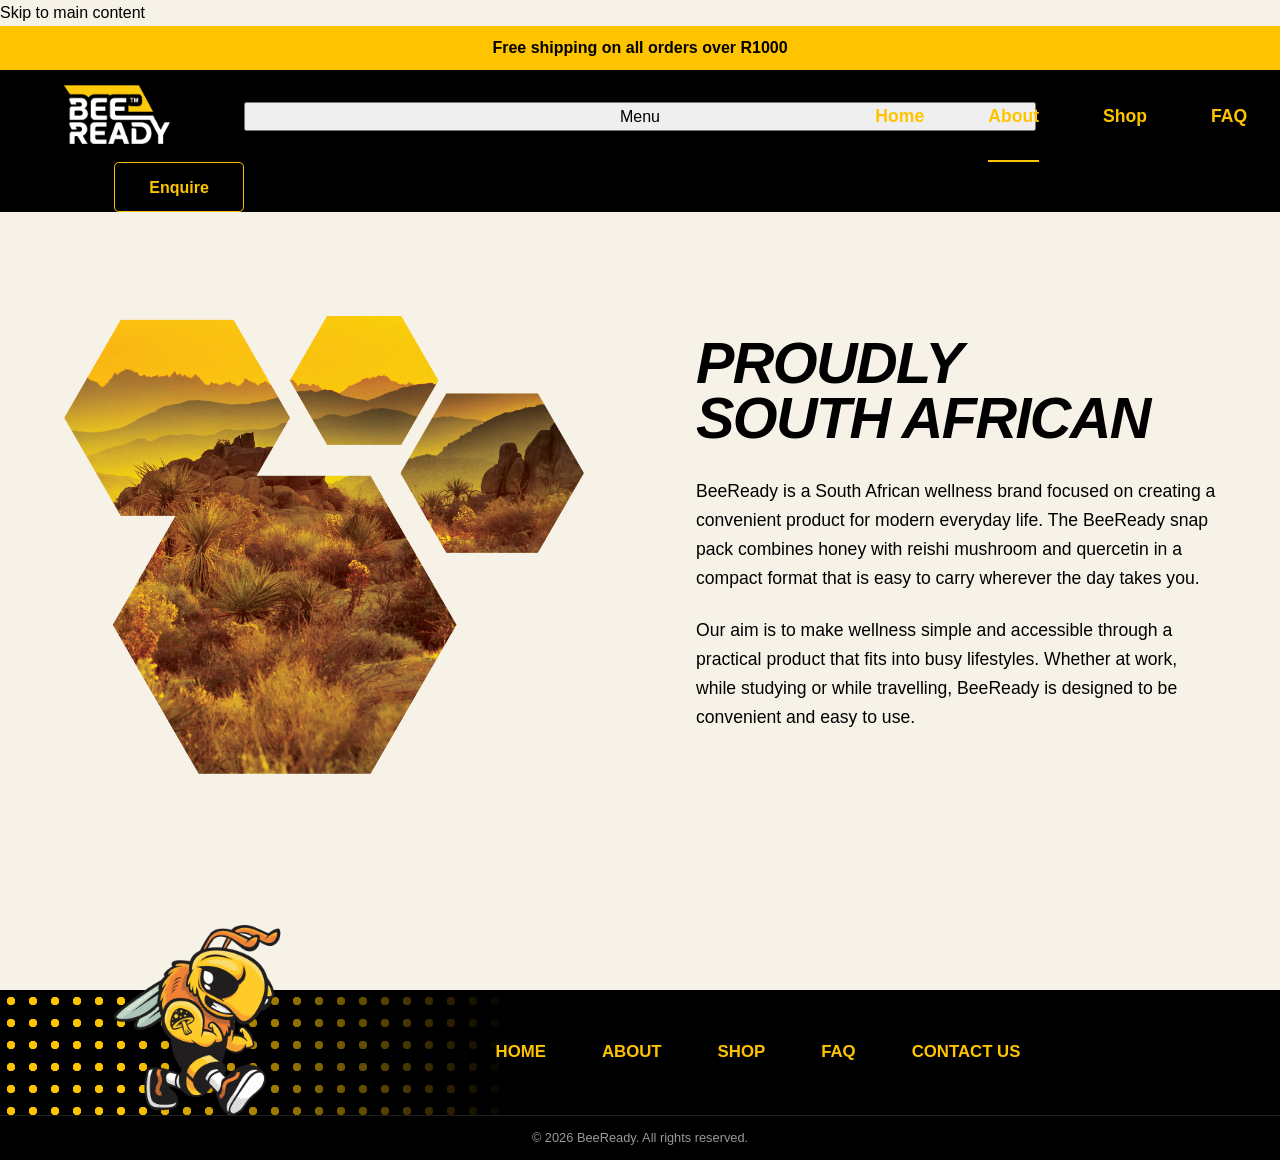
==== commit 94f0724c: "Part 3 html and css updates" ====
--- a/about.html
+++ b/about.html
@@ -1,3 +1,4 @@
+
 <!DOCTYPE html>
 <html lang="en">
 
@@ -7,15 +8,77 @@
     <meta
         name="viewport"
         content="width=device-width, initial-scale=1.0">
+
+    <!-- Part 3: Search Engine Optimisation -->
+
+    <title>About BeeReady | South African Honey Wellness Brand</title>
+
+    <meta
+        name="description"
+        content="Learn about BeeReady, a South African wellness brand offering convenient honey snap packs with reishi mushroom and quercetin for busy lifestyles.">
+
+    <meta
+        name="keywords"
+        content="BeeReady South Africa, honey snap packs, South African wellness brand, BeeReady about">
+
+    <meta
+        name="robots"
+        content="index, follow, max-image-preview:large">
+
+    <!-- Replace URL when deployed -->
+
+    <link
+        rel="canonical"
+        href="https://YOUR-SITE.netlify.app/about.html">
+
+    <!-- Social Media SEO -->
+
+    <meta property="og:type" content="website">
+
+    <meta property="og:site_name" content="BeeReady">
+
+    <meta
+        property="og:title"
+        content="About BeeReady | South African Wellness Brand">
+
+    <meta
+        property="og:description"
+        content="Discover the South African brand behind BeeReady honey snap packs and our focus on convenient everyday wellness.">
+
+    <meta
+        property="og:url"
+        content="https://YOUR-SITE.netlify.app/about.html">
+
+    <meta
+        property="og:image"
+        content="https://YOUR-SITE.netlify.app/images/products/beeready-product-feature.png">
+
+    <meta
+        name="twitter:card"
+        content="summary_large_image">
+
+    <!-- Favicon -->
+
+    <link
+        rel="icon"
+        href="images/logo/beeready-logo.png"
+        type="image/png">
+
+    <!-- Main Stylesheet -->
 
     <link
         rel="stylesheet"
         href="css/style.css">
 
-    <title>BeeReady | About</title>
 </head>
 
 <body>
+
+    <!-- Accessibility: Skip Navigation -->
+
+    <a class="skip-link" href="#main-content">
+        Skip to main content
+    </a>
 
 
     <!-- ========================================
@@ -44,7 +107,8 @@
 
             <a
                 href="index.html"
-                class="header-logo">
+                class="header-logo"
+                aria-label="BeeReady homepage">
 
                 <img
                     src="images/logo/beeready-logo.png"
@@ -53,10 +117,32 @@
             </a>
 
 
-            <!-- Navigation -->
+            <!-- Part 3: Mobile Navigation Toggle -->
+
+            <button
+                class="menu-toggle"
+                type="button"
+                aria-controls="primary-navigation"
+                aria-expanded="false"
+                aria-label="Open navigation menu">
+
+                <span
+                    class="menu-toggle-lines"
+                    aria-hidden="true">
+                </span>
+
+                <span class="menu-toggle-label">
+                    Menu
+                </span>
+
+            </button>
+
+
+            <!-- Main Navigation -->
 
             <nav
                 class="main-nav"
+                id="primary-navigation"
                 aria-label="Main navigation">
 
                 <a href="index.html">
@@ -65,7 +151,8 @@
 
                 <a
                     href="about.html"
-                    class="active">
+                    class="active"
+                    aria-current="page">
                     About
                 </a>
 
@@ -89,9 +176,7 @@
             <a
                 href="enquiry.html"
                 class="header-button">
-
                 Enquire
-
             </a>
 
 
@@ -104,7 +189,7 @@
          Main Content
     ========================================= -->
 
-    <main class="about-main">
+    <main id="main-content" class="about-main">
 
 
         <!-- ========================================
@@ -120,7 +205,10 @@
 
                 <img
                     src="images/general/about-south-africa.png"
-                    alt="South African landscape displayed in a honeycomb design">
+                    alt="South African landscape displayed within a honeycomb design, representing BeeReady's South African identity"
+                    width="1000"
+                    height="1000"
+                    decoding="async">
 
             </div>
 
@@ -177,7 +265,9 @@
             <img
                 src="images/general/beeready-mascot.png"
                 alt="BeeReady bee mascot"
-                class="footer-mascot">
+                class="footer-mascot"
+                loading="lazy"
+                decoding="async">
 
 
             <!-- Footer Navigation -->
@@ -223,6 +313,15 @@
     </footer>
 
 
+    <!-- ========================================
+         Part 3: JavaScript
+    ========================================= -->
+
+    <script
+        src="js/script.js"
+        defer>
+    </script>
+
 </body>
 
-</html>+</html>
--- a/css/style.css
+++ b/css/style.css
@@ -2228,4 +2228,631 @@
         text-align: center;
     }
 
+/* =========================================================
+   BEEREADY - WEDE5020 PART 3
+   JavaScript Interactivity & Form Enhancements
+
+   IMPORTANT:
+   Keep all original Part 2 CSS above this section.
+========================================================= */
+
+
+/* =========================================================
+   1. ACCESSIBILITY
+========================================================= */
+
+.skip-link {
+    position: absolute;
+    z-index: 2000;
+    top: -90px;
+    left: 1rem;
+    padding: 0.8rem 1rem;
+    color: #000;
+    background: var(--yellow);
+    border: 2px solid #000;
+}
+
+.skip-link:focus {
+    top: 1rem;
+}
+
+
+/* =========================================================
+   2. MOBILE NAVIGATION
+========================================================= */
+
+/* Hidden on desktop and before JavaScript loads */
+
+.menu-toggle {
+    display: none;
+}
+
+
+/* =========================================================
+   3. INTERACTIVE FAQ ACCORDION
+========================================================= */
+
+.faq-card .faq-question {
+    width: 100%;
+    border: 0;
+    background: transparent;
+    color: inherit;
+    font: inherit;
+    font-weight: 700;
+    line-height: 1.25;
+    text-align: left;
+    padding-right: 2rem;
+    position: relative;
+    cursor: pointer;
+}
+
+.faq-card .faq-question::after {
+    content: '+';
+    position: absolute;
+    right: 0;
+    top: 0;
+    color: #695100;
+    font-size: 1.7rem;
+    line-height: 1;
+}
+
+.faq-card .faq-question[aria-expanded="true"]::after {
+    content: '\2212';
+}
+
+.faq-card .faq-question:focus-visible {
+    outline: 3px solid var(--yellow);
+    outline-offset: 4px;
+}
+
+.faq-answer[hidden] {
+    display: none;
+}
+
+.faq-answer p {
+    margin-bottom: 0.6rem;
+}
+
+.faq-card.is-enhanced:hover {
+    transform: none;
+}
+
+
+/* =========================================================
+   4. INTERACTIVE PRODUCT IMAGE GALLERY
+========================================================= */
+
+.shop-product-image {
+    flex-direction: column;
+    align-items: center;
+}
+
+.gallery-main {
+    display: block;
+    width: 100%;
+    padding: 0;
+    border: 0;
+    background: transparent;
+    position: relative;
+    cursor: zoom-in;
+}
+
+.gallery-main img {
+    margin-inline: auto;
+}
+
+.gallery-open-hint {
+    position: absolute;
+    bottom: 0.4rem;
+    left: 50%;
+    transform: translateX(-50%);
+    white-space: nowrap;
+    font-size: 0.85rem;
+    font-weight: 700;
+    padding: 0.3rem 0.6rem;
+    border-radius: 1rem;
+    background: #000;
+    color: #fff;
+}
+
+.gallery-thumbnails {
+    display: flex;
+    justify-content: center;
+    align-items: center;
+    gap: 0.8rem;
+    margin-top: 1rem;
+}
+
+.gallery-thumb {
+    border: 2px solid transparent;
+    border-radius: 0.6rem;
+    padding: 0.3rem;
+    background: #fff;
+    width: 78px;
+    height: 78px;
+    display: grid;
+    place-items: center;
+    cursor: pointer;
+}
+
+.gallery-thumb img {
+    width: 65px;
+    height: 60px;
+    object-fit: contain;
+}
+
+.gallery-thumb.is-selected {
+    border-color: #000;
+    box-shadow: 0 0 0 2px var(--yellow);
+}
+
+.gallery-main:focus-visible,
+.gallery-thumb:focus-visible {
+    outline: 3px solid var(--yellow);
+    outline-offset: 4px;
+}
+
+
+/* =========================================================
+   5. PRODUCT LIGHTBOX
+========================================================= */
+
+.gallery-dialog {
+    inset: 0;
+    margin: auto;
+    max-width: min(92vw, 850px);
+    max-height: 94vh;
+    border: 2px solid var(--yellow);
+    border-radius: 1rem;
+    background: var(--dark);
+    color: #fff;
+    padding: 1.3rem;
+}
+
+.gallery-dialog::backdrop {
+    background: rgba(0, 0, 0, 0.82);
+}
+
+.gallery-dialog-inner {
+    display: grid;
+    grid-template-columns: 45px minmax(0, 1fr) 45px;
+    align-items: center;
+    gap: 0.5rem;
+}
+
+.gallery-large-image {
+    grid-column: 2;
+    grid-row: 2;
+    width: 100%;
+    max-height: 70vh;
+    object-fit: contain;
+}
+
+.gallery-close {
+    grid-column: 3;
+    grid-row: 1;
+    justify-self: end;
+}
+
+.gallery-prev {
+    grid-column: 1;
+    grid-row: 2;
+}
+
+.gallery-next {
+    grid-column: 3;
+    grid-row: 2;
+}
+
+.gallery-caption {
+    grid-column: 1 / -1;
+    grid-row: 3;
+    text-align: center;
+    margin: 0.5rem 0 0;
+}
+
+.gallery-close,
+.gallery-prev,
+.gallery-next {
+    background: var(--yellow);
+    color: #000;
+    border: 0;
+    border-radius: 0.5rem;
+    width: 42px;
+    height: 42px;
+    font-size: 2rem;
+    line-height: 1;
+    cursor: pointer;
+}
+
+.gallery-close:focus-visible,
+.gallery-prev:focus-visible,
+.gallery-next:focus-visible {
+    outline: 3px solid #fff;
+    outline-offset: 2px;
+}
+
+
+/* =========================================================
+   6. DYNAMIC INGREDIENT SEARCH & SORTING
+========================================================= */
+
+.ingredient-controls {
+    display: flex;
+    justify-content: center;
+    flex-wrap: wrap;
+    align-items: flex-end;
+    gap: 1.2rem;
+    margin: 2rem auto 1rem;
+    max-width: 780px;
+}
+
+.ingredient-search-field {
+    flex: 2 1 240px;
+}
+
+.ingredient-sort-field {
+    flex: 1 1 175px;
+}
+
+.ingredient-controls label {
+    display: block;
+    color: #fff;
+    font-weight: 700;
+    margin-bottom: 0.5rem;
+}
+
+.ingredient-controls input,
+.ingredient-controls select {
+    width: 100%;
+    min-height: 46px;
+    border: 2px solid var(--yellow);
+    border-radius: 0.55rem;
+    padding: 0.65rem 1rem;
+    background: #fff;
+    color: #000;
+}
+
+.ingredient-controls input:focus-visible,
+.ingredient-controls select:focus-visible {
+    outline: 3px solid #fff;
+    outline-offset: 3px;
+}
+
+.ingredient-results {
+    text-align: center;
+    color: #fff;
+    margin-bottom: 3rem;
+}
+
+.ingredient-empty {
+    color: #fff;
+    text-align: center;
+    grid-column: 1 / -1;
+    padding: 1.5rem;
+}
+
+.power-card[hidden] {
+    display: none;
+}
+
+
+/* =========================================================
+   7. GENERAL CONTACT FORM LAYOUT
+========================================================= */
+
+.contact-side {
+    display: flex;
+    flex-direction: column;
+    gap: 1.5rem;
+}
+
+.contact-form-card h2 {
+    font-size: clamp(1.5rem, 3vw, 2.1rem);
+    margin-bottom: 0.7rem;
+}
+
+.contact-form-card .form-group {
+    margin-bottom: 1rem;
+}
+
+.form-instructions,
+.form-privacy {
+    color: #4b4b4b;
+    font-size: 0.92rem;
+    margin-bottom: 1.1rem;
+}
+
+
+/* =========================================================
+   8. FORM VALIDATION
+========================================================= */
+
+.field-error {
+    display: block;
+    font-size: 0.85rem;
+    color: #ad2222;
+    min-height: 0;
+    line-height: 1.4;
+    margin-top: 0.25rem;
+}
+
+.form-group [aria-invalid="true"] {
+    border-color: #ad2222;
+    box-shadow: 0 0 0 2px rgba(173, 34, 34, 0.15);
+}
+
+.form-status {
+    margin-top: 1rem;
+    font-size: 0.96rem;
+    font-weight: 700;
+    outline: none;
+}
+
+.form-status.is-success {
+    color: #145c30;
+    padding: 0.8rem 1rem;
+    background: #e7f7e8;
+    border-left: 4px solid #145c30;
+}
+
+.form-status.is-error {
+    color: #7b1919;
+    padding: 0.8rem 1rem;
+    background: #ffeded;
+    border-left: 4px solid #a52c2c;
+}
+
+.form-submit:disabled {
+    cursor: progress;
+    opacity: 0.65;
+    transform: none;
+}
+
+
+/* =========================================================
+   9. SPAM PROTECTION
+========================================================= */
+
+.honeypot {
+    position: absolute !important;
+    height: 1px !important;
+    width: 1px !important;
+    overflow: hidden !important;
+    clip-path: inset(50%);
+    white-space: nowrap;
+}
+
+
+/* =========================================================
+   10. OPTIONAL EMAIL DRAFT BUTTON
+========================================================= */
+
+.form-secondary {
+    display: inline-block;
+    margin: 0.65rem 0 0 0.7rem;
+    padding: 0.85rem 1rem;
+    background: #fff;
+    border: 1px solid #000;
+    border-radius: 0.5rem;
+    color: #000;
+    font-weight: 700;
+    cursor: pointer;
+}
+
+.form-secondary[hidden] {
+    display: none;
+}
+
+.form-secondary:focus-visible {
+    outline: 3px solid var(--yellow);
+    outline-offset: 2px;
+}
+
+
+/* =========================================================
+   11. MOBILE AND TABLET ENHANCEMENTS
+========================================================= */
+
+@media (max-width: 768px) {
+
+    .js .site-header {
+        padding: 0.9rem 5%;
+    }
+
+    .js .header-container {
+        display: grid;
+        grid-template-columns: 1fr auto;
+        justify-items: stretch;
+        gap: 0.8rem;
+        align-items: center;
+    }
+
+    .js .header-logo {
+        grid-column: 1;
+        grid-row: 1;
+        justify-content: flex-start;
+    }
+
+    /* Hamburger Button */
+
+    .js .menu-toggle {
+        display: flex;
+        grid-column: 2;
+        grid-row: 1;
+        align-items: center;
+        gap: 0.7rem;
+        background: #000;
+        border: 2px solid var(--yellow);
+        border-radius: 0.4rem;
+        color: var(--yellow);
+        padding: 0.55rem 0.7rem;
+        font-weight: 700;
+        cursor: pointer;
+    }
+
+    .js .menu-toggle:focus-visible {
+        outline: 3px solid #fff;
+        outline-offset: 3px;
+    }
+
+    /* Three Hamburger Lines */
+
+    .js .menu-toggle-lines {
+        display: block;
+        width: 18px;
+        height: 12px;
+        border-top: 2px solid currentColor;
+        border-bottom: 2px solid currentColor;
+        position: relative;
+    }
+
+    .js .menu-toggle-lines::after {
+        content: '';
+        position: absolute;
+        left: 0;
+        top: 4px;
+        width: 100%;
+        border-top: 2px solid currentColor;
+    }
+
+    /* Menu stays closed until clicked */
+
+    .js .main-nav {
+        display: none;
+        grid-column: 1 / -1;
+        grid-row: 2;
+        width: 100%;
+        height: auto;
+        align-items: stretch;
+        flex-direction: column;
+        gap: 0;
+        border-top: 1px solid #514000;
+        padding: 0.4rem 0;
+    }
+
+    .js .main-nav.menu-open {
+        display: flex;
+    }
+
+    .js .main-nav a {
+        padding: 0.85rem 0.5rem;
+        font-size: 1rem;
+    }
+
+    .js .main-nav a.active {
+        background: #26200a;
+    }
+
+    .js .header-button {
+        grid-column: 1 / -1;
+        justify-self: stretch;
+        width: 100%;
+    }
+
+    /* Responsive Product Lightbox */
+
+    .gallery-dialog {
+        padding: 0.7rem;
+    }
+
+    .gallery-dialog-inner {
+        grid-template-columns:
+            35px minmax(0, 1fr) 35px;
+        gap: 0.2rem;
+    }
+
+    .gallery-close,
+    .gallery-prev,
+    .gallery-next {
+        width: 34px;
+        height: 38px;
+    }
+
+    .gallery-large-image {
+        max-height: 65vh;
+    }
+
+}
+
+
+/* =========================================================
+   12. SMALL MOBILE ENHANCEMENTS
+========================================================= */
+
+@media (max-width: 480px) {
+
+    .form-secondary {
+        margin: 0.7rem 0 0;
+        width: 100%;
+    }
+
+}
+
+
+/* =========================================================
+   13. JAVASCRIPT ANIMATIONS
+========================================================= */
+
+@keyframes bee-menu-reveal {
+    from {
+        opacity: 0;
+        transform: translateY(-8px);
+    }
+
+    to {
+        opacity: 1;
+        transform: translateY(0);
+    }
+}
+
+@keyframes bee-answer-reveal {
+    from {
+        opacity: 0;
+        transform: translateY(-5px);
+    }
+
+    to {
+        opacity: 1;
+        transform: translateY(0);
+    }
+}
+
+@media (max-width: 768px) {
+
+    .js .main-nav.menu-open {
+        animation: bee-menu-reveal 0.22s ease-out both;
+    }
+
+}
+
+.faq-card.is-enhanced .faq-answer:not([hidden]) {
+    animation: bee-answer-reveal 0.18s ease-out both;
+}
+
+
+/* =========================================================
+   14. REDUCED MOTION ACCESSIBILITY
+========================================================= */
+
+@media (prefers-reduced-motion: reduce) {
+
+    html {
+        scroll-behavior: auto;
+    }
+
+    *,
+    *::before,
+    *::after {
+        animation-duration: 0.01ms !important;
+        transition-duration: 0.01ms !important;
+    }
+
+    .js .main-nav.menu-open,
+    .faq-card.is-enhanced .faq-answer:not([hidden]) {
+        animation: none;
+    }
+
+}
+
 }
